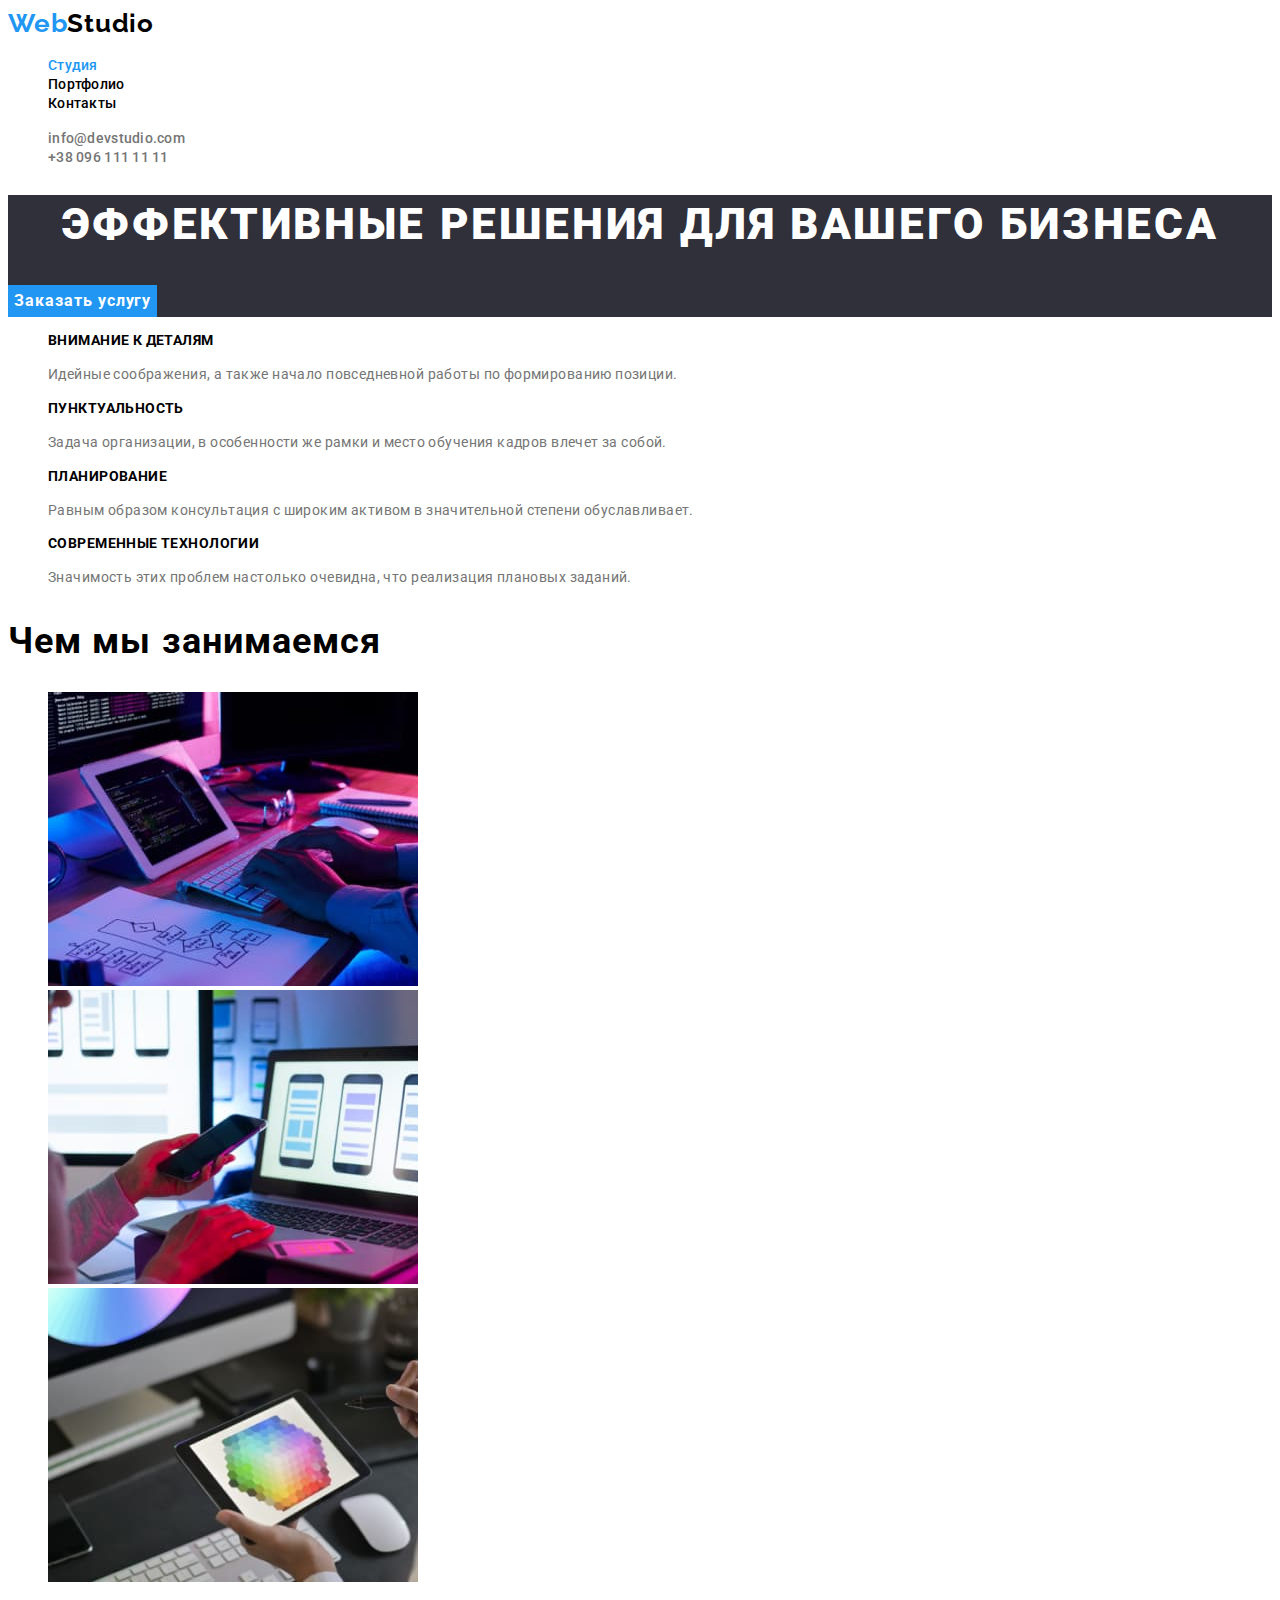
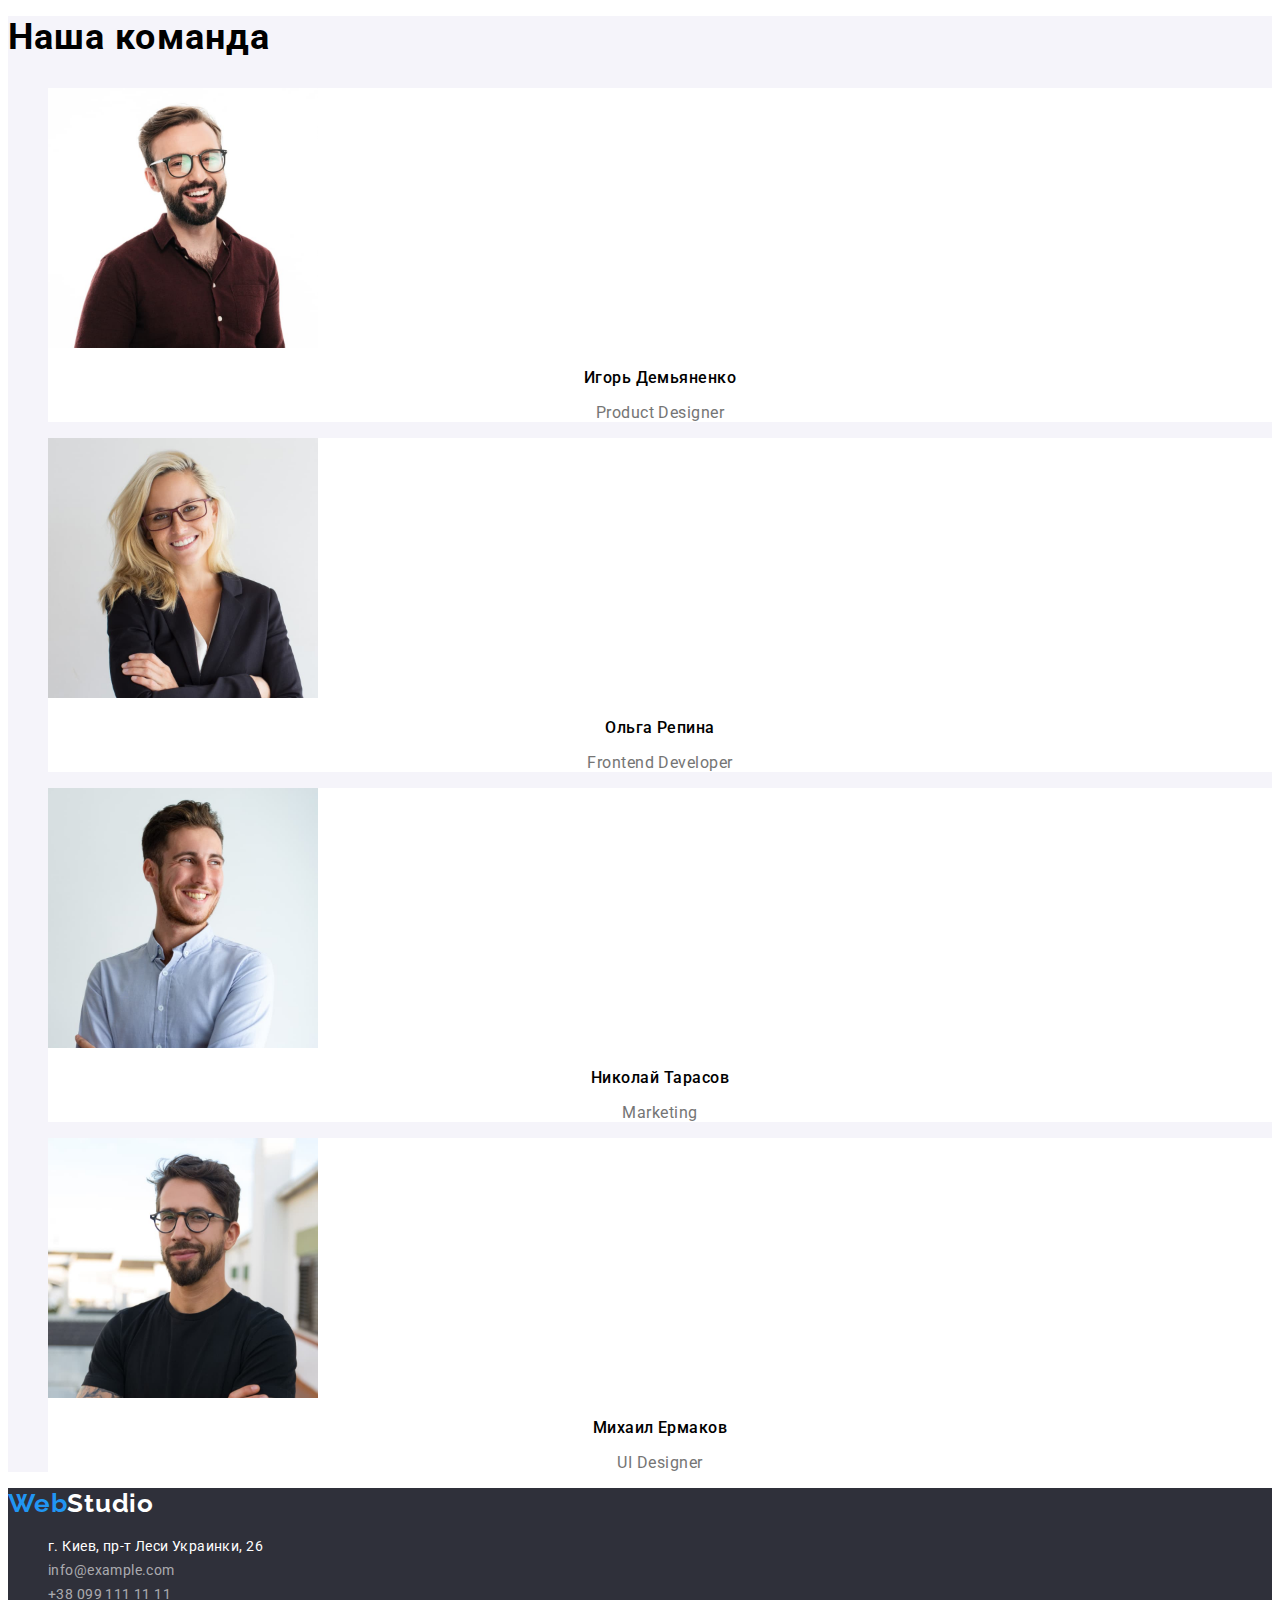
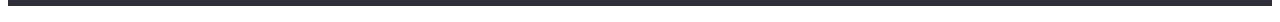
==== index.html @ 9e9632e0 "hw-03" ====
<!DOCTYPE html>
<html lang="ru">
  <head>
    <meta charset="UTF-8" />
    <meta http-equiv="X-UA-Compatible" content="IE=edge" />
    <meta name="viewport" content="width=device-width, initial-scale=1.0" />
    <title>WebStudio</title>
    <link
      href="https://fonts.googleapis.com/css2?family=Raleway:wght@700&family=Roboto:wght@400;500;700;900&display=swap"
      rel="stylesheet"
    />
    <link rel="stylesheet" href="./css/styles.css" />
  </head>
  <body>
    <header class="header">
      <a href="" class="logo link"
        >Web<span class="header-logo">Studio</span></a
      >
      <nav class="nav">
        <ul class="nav-list list">
          <li class="nav-item">
            <a href="" class="nav-link current link">Студия</a>
          </li>
          <li class="nav-item">
            <a href="./portfolio.html" class="nav-link link">Портфолио</a>
          </li>
          <li class="nav-item">
            <a href="" class="nav-link link">Контакты</a>
          </li>
        </ul>
      </nav>
      <ul class="contacts-list list">
        <li class="contacts-item">
          <a href="mailto:info@devstudio.com" class="contacts-link link"
            >info@devstudio.com</a
          >
        </li>
        <li class="contacts-item">
          <a href="tel:+380961111111" class="contacts-link link"
            >+38 096 111 11 11</a
          >
        </li>
      </ul>
    </header>
    <main>
      <section class="hero">
        <h1 class="hero-title">Эффективные решения для вашего бизнеса</h1>
        <button type="button" class="hero-btn button">Заказать услугу</button>
      </section>
      <section class="features">
        <h2 class="visually-hidden">Наши преимущества</h2>
        <ul class="features-list list">
          <li class="features-item">
            <h3 class="features-subtitle">Внимание к деталям</h3>
            <p class="features-text">
              Идейные соображения, а также начало повседневной работы по
              формированию позиции.
            </p>
          </li>
          <li class="features-item">
            <h3 class="features-subtitle">Пунктуальность</h3>
            <p class="features-text">
              Задача организации, в особенности же рамки и место обучения кадров
              влечет за собой.
            </p>
          </li>
          <li class="features-item">
            <h3 class="features-subtitle">Планирование</h3>
            <p class="features-text">
              Равным образом консультация с широким активом в значительной
              степени обуславливает.
            </p>
          </li>
          <li class="features-item">
            <h3 class="features-subtitle">Современные технологии</h3>
            <p class="features-text">
              Значимость этих проблем настолько очевидна, что реализация
              плановых заданий.
            </p>
          </li>
        </ul>
      </section>
      <section class="work">
        <h2 class="work-title title">Чем мы занимаемся</h2>
        <ul class="work-list list">
          <li class="work-item">
            <img src="./img/work1.jpg" width="370" alt="Фото кодирования" />
          </li>
          <li class="work-item">
            <img
              src="./img/work2.jpg"
              width="370"
              alt="Фото создания интерфейса"
            />
          </li>
          <li class="work-item">
            <img src="./img/work3.jpg" width="370" alt="Фото подбора цветов" />
          </li>
        </ul>
      </section>
      <section class="team">
        <h2 class="team-title title">Наша команда</h2>
        <ul class="team-list list">
          <li class="team-item">
            <img src="./img/team1.jpg" width="270" alt="Фото сотрудника 1" />
            <h3 class="team-subtitle">Игорь Демьяненко</h3>
            <p lang="en" class="team-text">Product Designer</p>
          </li>
          <li class="team-item">
            <img src="./img/team2.jpg" width="270" alt="Фото сотрудника 2" />
            <h3 class="team-subtitle">Ольга Репина</h3>
            <p lang="en" class="team-text">Frontend Developer</p>
          </li>
          <li class="team-item">
            <img src="./img/team3.jpg" width="270" alt="Фото сотрудника 3" />
            <h3 class="team-subtitle">Николай Тарасов</h3>
            <p lang="en" class="team-text">Marketing</p>
          </li>
          <li class="team-item">
            <img src="./img/team4.jpg" width="270" alt="Фото сотрудника 4" />
            <h3 class="team-subtitle">Михаил Ермаков</h3>
            <p lang="en" class="team-text">UI Designer</p>
          </li>
        </ul>
      </section>
    </main>
    <footer class="footer">
      <a href="" class="logo link"
        >Web<span class="footer-logo">Studio</span></a
      >
      <address class="address">
        <ul class="address-list list">
          <li class="address-item">
            <a
              href="https://goo.gl/maps/W3Zv1NeJPZBBUoi46"
              target="_blank"
              rel="noopener nofollow norefe"
              class="address-link map link"
              >г. Киев, пр-т Леси Украинки, 26</a
            >
          </li>
          <li class="address-item">
            <a href="mailto:info@example.com" class="address-link link"
              >info@example.com</a
            >
          </li>
          <li class="address-item">
            <a href="tel:+380991111111" class="address-link link"
              >+38 099 111 11 11</a
            >
          </li>
        </ul>
      </address>
    </footer>
  </body>
</html>
---- css/styles.css ----
:root {
  --primary-text-color: #212121;
  --secondary-text-color: #757575;
  --accent-color: #2196f3;
  --primary-white-color: #ffffff;
  --secondary-white-color: #f5f4fa;
  --background-black-color: #2f303a;
}

body {
  font-family: "Roboto"; sans-serif;
  color: var(--primary--text-color);
}

.list {
  list-style: none;
}

.link {
  text-decoration: none;
}

.button {
  font-family: inherit;
  cursor: pointer;
}

.title {
font-size: 36px;
line-height: 1.17;
letter-spacing: 0.03em;
}

.logo {
font-family: 'Raleway';
font-weight: 700;
font-size: 26px;
line-height: 1.19;
letter-spacing: 0.03em;
color:var(--accent-color);
}

/* --------------------------------HEADER-------------------------------------------- */

.header-logo {
color: #000000;
}

.nav-link,
.contacts-link {
font-weight: 500;
font-size: 14px;
line-height: 1.14;
letter-spacing: 0.02em;
}

.nav-link {
  color: var(--primary--text-color);
}

.nav-link.current {
color: var(--accent-color);
}
.contacts-link {
  color: var(--secondary-text-color);
}

.nav-link:hover,
.nav-link:focus,
.contacts-link:hover,
.contacts-link:focus {
  color: var(--accent-color);
}

/* --------------------------------HERO----------------------------- */

.hero {
background-color: var(--background-black-color);
}
.hero-title {
font-weight: 900;
font-size: 44px;
line-height: 1.36;
text-align: center;
letter-spacing: 0.06em;
text-transform: uppercase;
color: var(--primary-white-color);
}

.hero-btn {
font-weight: 700;
font-size: 16px;
line-height: 1.9;
display: flex;
align-items: center;
text-align: center;
letter-spacing: 0.06em;
border-style: none;

color: var(--primary-white-color);
background-color: var(--accent-color);
}

.hero-btn:hover,
.hero-btn:focus {
  background-color: #188CE8;
}

/* -----------------------------FEATURES----------------------------------- */

.visually-hidden {
  position: absolute;
  white-space: nowrap;
  width: 1px;
  height: 1px;
  overflow: hidden;
  border: 0;
  padding: 0;
  clip: rect(0 0 0 0);
  clip-path: inset(50%);
  margin: -1px;
}

.features-subtitle {
font-size: 14px;
line-height: 1.14;
letter-spacing: 0.03em;
text-transform: uppercase;
}

.features-text {
font-size: 14px;
line-height: 1.7;
letter-spacing: 0.03em;

color:var(--secondary-text-color);
}

/* -----------------------------------TEAM-------------------------------- */

.team {
  background-color: var(--secondary-white-color);
}

.team-item {
  background-color: var(--primary-white-color);
}

.team-subtitle,
.team-text {
font-size: 16px;
line-height: 1.19;
text-align: center;
letter-spacing: 0.03em;
}

.team-subtitle {
font-weight: 500;
}

.team-text {
  color: var(--secondary-text-color);
}

/* ------------------------------------FOOTER--------------------------------- */

.footer {
  background-color: var(--background-black-color);
}

.footer-logo {
color: var(--primary-white-color);
}

.address {
  font-style: normal;
}

.address-link {
font-size: 14px;
line-height: 1.7;
letter-spacing: 0.03em;

color:rgba(255, 255, 255, 0.6);
}

.address-link:hover,
.address-link:focus {
  color: var(--accent-color);
}

.map {
  color: var(--primary-white-color);
}

/* -----------------------------------PORTFOLIO-PROJECTS---------------------------------- */

.visually-hidden {
  position: absolute;
  white-space: nowrap;
  width: 1px;
  height: 1px;
  overflow: hidden;
  border: 0;
  padding: 0;
  clip: rect(0 0 0 0);
  clip-path: inset(50%);
  margin: -1px;
}

.projects-btn {
font-weight: 500;
font-size: 16px;
line-height: 1.6;
text-align: center;
letter-spacing: 0.03em;
border-style: none;

background-color: var(--secondary-white-color);
color:var(--primary-text-color);
}

.projects-btn:hover,
.projects-btn:focus {
  background-color:var(--accent-color);
  color: var(--primary-white-color);
}

.examples-title {
font-size: 18px;
line-height: 2;
letter-spacing: 0.06em;
}

.examples-text {
font-size: 16px;
line-height: 1.9;
letter-spacing: 0.03em;

color:var(--secondary-text-color);
}
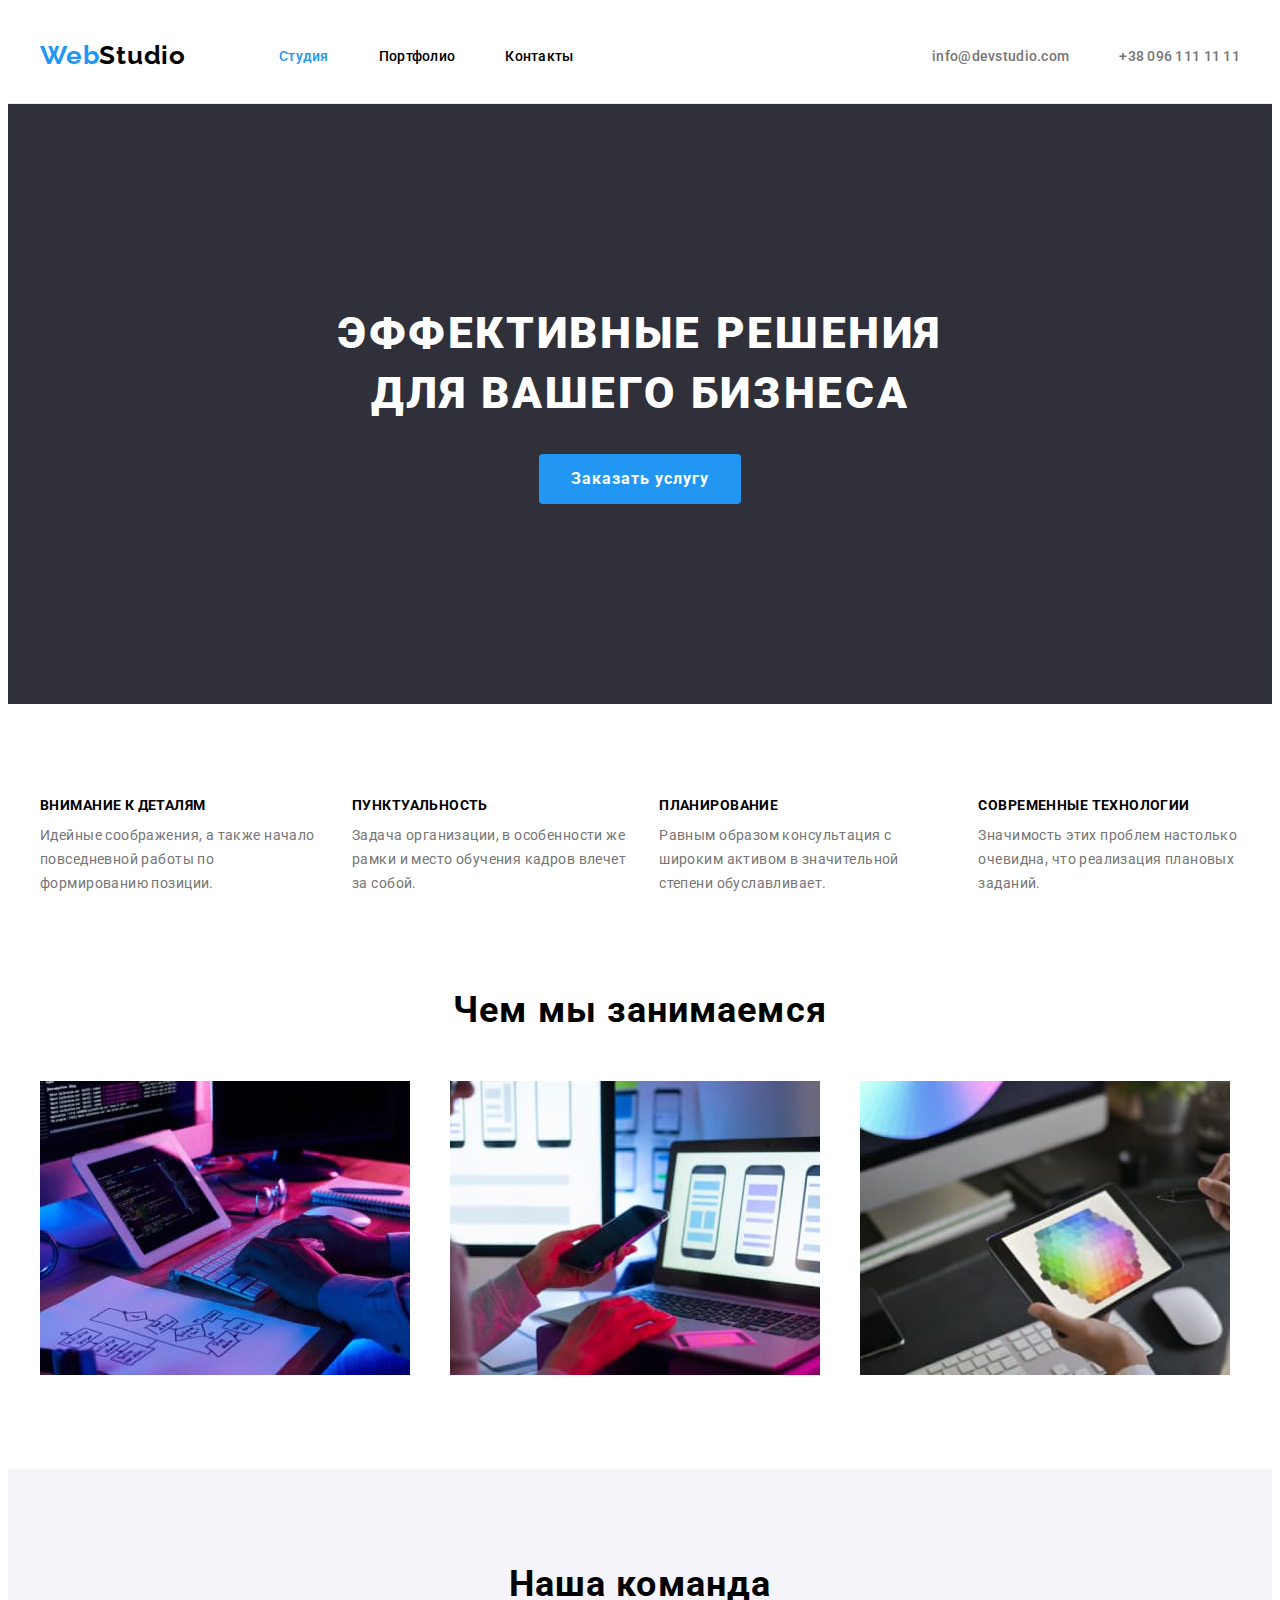
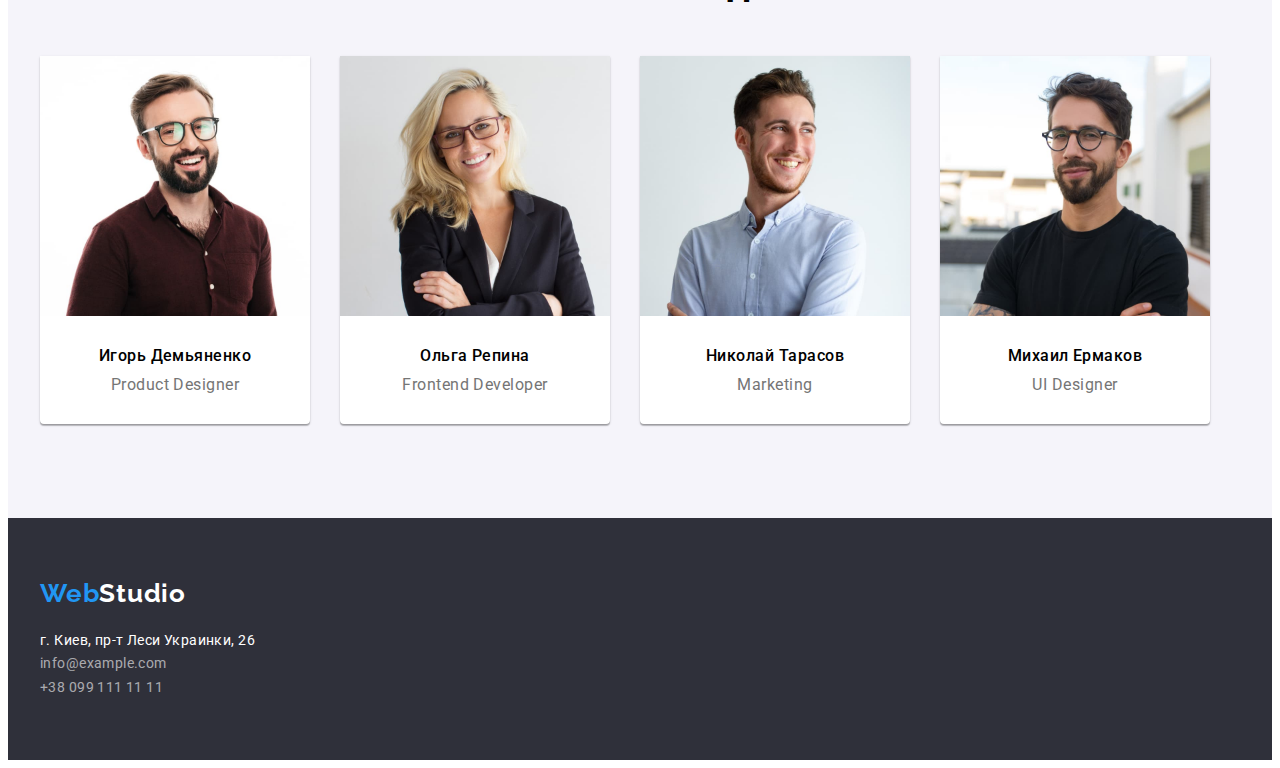
==== commit 5c1c9778: "hw-03" ====
--- a/index.html
+++ b/index.html
@@ -9,148 +9,172 @@
       href="https://fonts.googleapis.com/css2?family=Raleway:wght@700&family=Roboto:wght@400;500;700;900&display=swap"
       rel="stylesheet"
     />
+    <link
+      rel="stylesheet"
+      href="https://cdnjs.cloudflare.com/ajax/libs/modern-normalize/1.1.0/modern-normalize.min.css"
+      integrity="sha512-wpPYUAdjBVSE4KJnH1VR1HeZfpl1ub8YT/NKx4PuQ5NmX2tKuGu6U/JRp5y+Y8XG2tV+wKQpNHVUX03MfMFn9Q=="
+      crossorigin="anonymous"
+      referrerpolicy="no-referrer"
+    />
     <link rel="stylesheet" href="./css/styles.css" />
   </head>
   <body>
     <header class="header">
-      <a href="" class="logo link"
-        >Web<span class="header-logo">Studio</span></a
-      >
-      <nav class="nav">
-        <ul class="nav-list list">
-          <li class="nav-item">
-            <a href="" class="nav-link current link">Студия</a>
+      <div class="container">
+        <a href="" class="logo link"
+          >Web<span class="header-logo">Studio</span></a
+        >
+        <nav class="nav">
+          <ul class="nav-list list">
+            <li class="nav-item">
+              <a href="" class="nav-link current link">Студия</a>
+            </li>
+            <li class="nav-item">
+              <a href="./portfolio.html" class="nav-link link">Портфолио</a>
+            </li>
+            <li class="nav-item">
+              <a href="" class="nav-link link">Контакты</a>
+            </li>
+          </ul>
+        </nav>
+        <ul class="contacts-list list">
+          <li class="contacts-item">
+            <a href="mailto:info@devstudio.com" class="contacts-link link"
+              >info@devstudio.com</a
+            >
           </li>
-          <li class="nav-item">
-            <a href="./portfolio.html" class="nav-link link">Портфолио</a>
-          </li>
-          <li class="nav-item">
-            <a href="" class="nav-link link">Контакты</a>
+          <li class="contacts-item">
+            <a href="tel:+380961111111" class="contacts-link link"
+              >+38 096 111 11 11</a
+            >
           </li>
         </ul>
-      </nav>
-      <ul class="contacts-list list">
-        <li class="contacts-item">
-          <a href="mailto:info@devstudio.com" class="contacts-link link"
-            >info@devstudio.com</a
-          >
-        </li>
-        <li class="contacts-item">
-          <a href="tel:+380961111111" class="contacts-link link"
-            >+38 096 111 11 11</a
-          >
-        </li>
-      </ul>
+      </div>
     </header>
     <main>
       <section class="hero">
-        <h1 class="hero-title">Эффективные решения для вашего бизнеса</h1>
+        <h1 class="hero-title">
+          Эффективные решения <br />
+          для вашего бизнеса
+        </h1>
         <button type="button" class="hero-btn button">Заказать услугу</button>
       </section>
-      <section class="features">
-        <h2 class="visually-hidden">Наши преимущества</h2>
-        <ul class="features-list list">
-          <li class="features-item">
-            <h3 class="features-subtitle">Внимание к деталям</h3>
-            <p class="features-text">
-              Идейные соображения, а также начало повседневной работы по
-              формированию позиции.
-            </p>
-          </li>
-          <li class="features-item">
-            <h3 class="features-subtitle">Пунктуальность</h3>
-            <p class="features-text">
-              Задача организации, в особенности же рамки и место обучения кадров
-              влечет за собой.
-            </p>
-          </li>
-          <li class="features-item">
-            <h3 class="features-subtitle">Планирование</h3>
-            <p class="features-text">
-              Равным образом консультация с широким активом в значительной
-              степени обуславливает.
-            </p>
-          </li>
-          <li class="features-item">
-            <h3 class="features-subtitle">Современные технологии</h3>
-            <p class="features-text">
-              Значимость этих проблем настолько очевидна, что реализация
-              плановых заданий.
-            </p>
-          </li>
-        </ul>
+      <section class="features section">
+        <div class="container">
+          <h2 class="visually-hidden">Наши преимущества</h2>
+          <ul class="features-list list">
+            <li class="features-item">
+              <h3 class="features-subtitle">Внимание к деталям</h3>
+              <p class="features-text">
+                Идейные соображения, а также начало повседневной работы по
+                формированию позиции.
+              </p>
+            </li>
+            <li class="features-item">
+              <h3 class="features-subtitle">Пунктуальность</h3>
+              <p class="features-text">
+                Задача организации, в особенности же рамки и место обучения
+                кадров влечет за собой.
+              </p>
+            </li>
+            <li class="features-item">
+              <h3 class="features-subtitle">Планирование</h3>
+              <p class="features-text">
+                Равным образом консультация с широким активом в значительной
+                степени обуславливает.
+              </p>
+            </li>
+            <li class="features-item">
+              <h3 class="features-subtitle">Современные технологии</h3>
+              <p class="features-text">
+                Значимость этих проблем настолько очевидна, что реализация
+                плановых заданий.
+              </p>
+            </li>
+          </ul>
+        </div>
       </section>
-      <section class="work">
-        <h2 class="work-title title">Чем мы занимаемся</h2>
-        <ul class="work-list list">
-          <li class="work-item">
-            <img src="./img/work1.jpg" width="370" alt="Фото кодирования" />
-          </li>
-          <li class="work-item">
-            <img
-              src="./img/work2.jpg"
-              width="370"
-              alt="Фото создания интерфейса"
-            />
-          </li>
-          <li class="work-item">
-            <img src="./img/work3.jpg" width="370" alt="Фото подбора цветов" />
-          </li>
-        </ul>
+      <section class="work bottom-padding">
+        <div class="container">
+          <h2 class="work-title title">Чем мы занимаемся</h2>
+          <ul class="work-list list">
+            <li class="work-item">
+              <img src="./img/work1.jpg" width="370" alt="Фото кодирования" />
+            </li>
+            <li class="work-item">
+              <img
+                src="./img/work2.jpg"
+                width="370"
+                alt="Фото создания интерфейса"
+              />
+            </li>
+            <li class="work-item">
+              <img
+                src="./img/work3.jpg"
+                width="370"
+                alt="Фото подбора цветов"
+              />
+            </li>
+          </ul>
+        </div>
       </section>
-      <section class="team">
-        <h2 class="team-title title">Наша команда</h2>
-        <ul class="team-list list">
-          <li class="team-item">
-            <img src="./img/team1.jpg" width="270" alt="Фото сотрудника 1" />
-            <h3 class="team-subtitle">Игорь Демьяненко</h3>
-            <p lang="en" class="team-text">Product Designer</p>
-          </li>
-          <li class="team-item">
-            <img src="./img/team2.jpg" width="270" alt="Фото сотрудника 2" />
-            <h3 class="team-subtitle">Ольга Репина</h3>
-            <p lang="en" class="team-text">Frontend Developer</p>
-          </li>
-          <li class="team-item">
-            <img src="./img/team3.jpg" width="270" alt="Фото сотрудника 3" />
-            <h3 class="team-subtitle">Николай Тарасов</h3>
-            <p lang="en" class="team-text">Marketing</p>
-          </li>
-          <li class="team-item">
-            <img src="./img/team4.jpg" width="270" alt="Фото сотрудника 4" />
-            <h3 class="team-subtitle">Михаил Ермаков</h3>
-            <p lang="en" class="team-text">UI Designer</p>
-          </li>
-        </ul>
+      <section class="team section">
+        <div class="container">
+          <h2 class="team-title title">Наша команда</h2>
+          <ul class="team-list list">
+            <li class="team-item">
+              <img src="./img/team1.jpg" width="270" alt="Фото сотрудника 1" />
+              <h3 class="team-subtitle">Игорь Демьяненко</h3>
+              <p lang="en" class="team-text">Product Designer</p>
+            </li>
+            <li class="team-item">
+              <img src="./img/team2.jpg" width="270" alt="Фото сотрудника 2" />
+              <h3 class="team-subtitle">Ольга Репина</h3>
+              <p lang="en" class="team-text">Frontend Developer</p>
+            </li>
+            <li class="team-item">
+              <img src="./img/team3.jpg" width="270" alt="Фото сотрудника 3" />
+              <h3 class="team-subtitle">Николай Тарасов</h3>
+              <p lang="en" class="team-text">Marketing</p>
+            </li>
+            <li class="team-item">
+              <img src="./img/team4.jpg" width="270" alt="Фото сотрудника 4" />
+              <h3 class="team-subtitle">Михаил Ермаков</h3>
+              <p lang="en" class="team-text">UI Designer</p>
+            </li>
+          </ul>
+        </div>
       </section>
     </main>
     <footer class="footer">
-      <a href="" class="logo link"
-        >Web<span class="footer-logo">Studio</span></a
-      >
-      <address class="address">
-        <ul class="address-list list">
-          <li class="address-item">
-            <a
-              href="https://goo.gl/maps/W3Zv1NeJPZBBUoi46"
-              target="_blank"
-              rel="noopener nofollow norefe"
-              class="address-link map link"
-              >г. Киев, пр-т Леси Украинки, 26</a
-            >
-          </li>
-          <li class="address-item">
-            <a href="mailto:info@example.com" class="address-link link"
-              >info@example.com</a
-            >
-          </li>
-          <li class="address-item">
-            <a href="tel:+380991111111" class="address-link link"
-              >+38 099 111 11 11</a
-            >
-          </li>
-        </ul>
-      </address>
+      <div class="container">
+        <a href="" class="logo link"
+          >Web<span class="footer-logo">Studio</span></a
+        >
+        <address class="address">
+          <ul class="address-list list">
+            <li class="address-item">
+              <a
+                href="https://goo.gl/maps/W3Zv1NeJPZBBUoi46"
+                target="_blank"
+                rel="noopener nofollow norefe"
+                class="address-link map link"
+                >г. Киев, пр-т Леси Украинки, 26</a
+              >
+            </li>
+            <li class="address-item">
+              <a href="mailto:info@example.com" class="address-link link"
+                >info@example.com</a
+              >
+            </li>
+            <li class="address-item">
+              <a href="tel:+380991111111" class="address-link link"
+                >+38 099 111 11 11</a
+              >
+            </li>
+          </ul>
+        </address>
+      </div>
     </footer>
   </body>
 </html>
--- a/css/styles.css
+++ b/css/styles.css
@@ -7,13 +7,36 @@
   --background-black-color: #2f303a;
 }
 
+p,
+h1,
+h2,
+h3,
+h4,
+h5,
+h6 {
+  margin: 0;
+}
+
+img {
+  display: block;
+}
+
 body {
   font-family: "Roboto"; sans-serif;
   color: var(--primary--text-color);
 }
 
+.container {
+width: 1200px;
+margin: 0 auto;
+padding-left: 15px;
+padding-right: 15px;
+}
+
 .list {
   list-style: none;
+  margin: 0;
+  padding-left: 0;
 }
 
 .link {
@@ -41,6 +64,41 @@
 }
 
 /* --------------------------------HEADER-------------------------------------------- */
+
+.header {
+  border-bottom: 1px solid #ECECEC;
+}
+
+.header .container {
+display: flex;
+align-items: center;
+}
+
+.header .logo {
+  margin-right: 93px;
+}
+
+.header .link {
+  padding: 32px 0;
+}
+
+.nav-list {
+  display: flex;
+  align-items: center;
+}
+
+.nav-item:not(:last-child) {
+  margin-right: 50px;
+}
+
+.contacts-list {
+  display: flex;
+  margin-left: auto;
+}
+
+.contacts-item + .contacts-item {
+  margin-left: 50px;
+}
 
 .header-logo {
 color: #000000;
@@ -76,18 +134,32 @@
 
 .hero {
 background-color: var(--background-black-color);
-}
+text-align: center;
+}
+
+.hero {
+  padding-top: 200px;
+  padding-bottom: 200px;
+}
+
 .hero-title {
-font-weight: 900;
-font-size: 44px;
-line-height: 1.36;
-text-align: center;
-letter-spacing: 0.06em;
-text-transform: uppercase;
-color: var(--primary-white-color);
+  margin-bottom: 30px;
+  
+  font-weight: 900;
+  font-size: 44px;
+  line-height: 1.36;
+  letter-spacing: 0.06em;
+  text-transform: uppercase;
+  color: var(--primary-white-color);
 }
 
 .hero-btn {
+display: block;
+margin: 0 auto;
+border-radius: 4px;
+padding: 10px 32px;
+min-width: 200px;
+
 font-weight: 700;
 font-size: 16px;
 line-height: 1.9;
@@ -107,6 +179,23 @@
 }
 
 /* -----------------------------FEATURES----------------------------------- */
+
+.section {
+  padding-top: 94px;
+  padding-bottom: 94px;
+}
+
+.bottom-padding {
+  padding-bottom: 94px;
+}
+
+.features-list {
+  display: flex;
+}
+
+.features-item:not(:last-child) {
+  margin-right: 30px;
+}
 
 .visually-hidden {
   position: absolute;
@@ -122,10 +211,11 @@
 }
 
 .features-subtitle {
-font-size: 14px;
-line-height: 1.14;
-letter-spacing: 0.03em;
-text-transform: uppercase;
+  margin-bottom: 10px;
+  font-size: 14px;
+  line-height: 1.14;
+  letter-spacing: 0.03em;
+  text-transform: uppercase;
 }
 
 .features-text {
@@ -136,14 +226,55 @@
 color:var(--secondary-text-color);
 }
 
+/* -----------------------------------WORK-------------------------------- */
+
+.work {
+  text-align: center;
+}
+
+.work-list {
+  display: flex;
+  margin-top: 50px;
+  margin-left: -30px;
+}
+
+.work-item {
+  flex-basis: calc((100% - 90px)/3);
+  margin-left: 30px;
+}
+
 /* -----------------------------------TEAM-------------------------------- */
 
 .team {
   background-color: var(--secondary-white-color);
+  text-align: center;
+}
+
+.team-title {
+  margin-bottom: 50px;
+}
+
+.team-list {
+  display: flex;
+  margin-left: -30px;
 }
 
 .team-item {
+  flex-basis: calc((100%-120px)/4);
+  margin-left: 30px;
+
   background-color: var(--primary-white-color);
+  box-shadow: 0px 1px 3px rgba(0, 0, 0, 0.12), 0px 1px 1px rgba(0, 0, 0, 0.14), 0px 2px 1px rgba(0, 0, 0, 0.2);
+  border-radius: 0px 0px 4px 4px;
+}
+
+.team-subtitle {
+  margin-top: 30px;
+  margin-bottom: 10px;
+}
+
+.team-text {
+  margin-bottom: 30px;
 }
 
 .team-subtitle,
@@ -165,7 +296,13 @@
 /* ------------------------------------FOOTER--------------------------------- */
 
 .footer {
+  padding: 60px 0;
   background-color: var(--background-black-color);
+}
+
+.footer .logo {
+  display: block;
+  margin-bottom: 20px;
 }
 
 .footer-logo {
@@ -194,6 +331,34 @@
 }
 
 /* -----------------------------------PORTFOLIO-PROJECTS---------------------------------- */
+
+.projects-list {
+  display: flex;
+  justify-content: center;
+  margin-bottom: 50px;
+}
+
+.projects-item:not(:last-child) {
+  margin-right: 8px;
+}
+
+.examples-list {
+  display: flex;
+  flex-wrap: wrap;
+  margin: -15px;
+}
+
+.examples-item {
+  flex-basis: calc((100% - 90px) / 3);
+  margin: 15px;
+}
+
+.examples-container {
+  padding: 20px 24px;
+  border-left: 1px solid #EEEEEE;
+  border-bottom: 1px solid #EEEEEE;
+  border-right: 1px solid #EEEEEE;
+}
 
 .visually-hidden {
   position: absolute;
@@ -209,15 +374,17 @@
 }
 
 .projects-btn {
-font-weight: 500;
-font-size: 16px;
-line-height: 1.6;
-text-align: center;
-letter-spacing: 0.03em;
-border-style: none;
-
-background-color: var(--secondary-white-color);
-color:var(--primary-text-color);
+  padding: 6px 22px;
+  font-weight: 500;
+  font-size: 16px;
+  line-height: 1.6;
+  text-align: center;
+  letter-spacing: 0.03em;
+  border-style: none;
+  border-radius: 4px;
+  
+  background-color: var(--secondary-white-color);
+  color:var(--primary-text-color);
 }
 
 .projects-btn:hover,
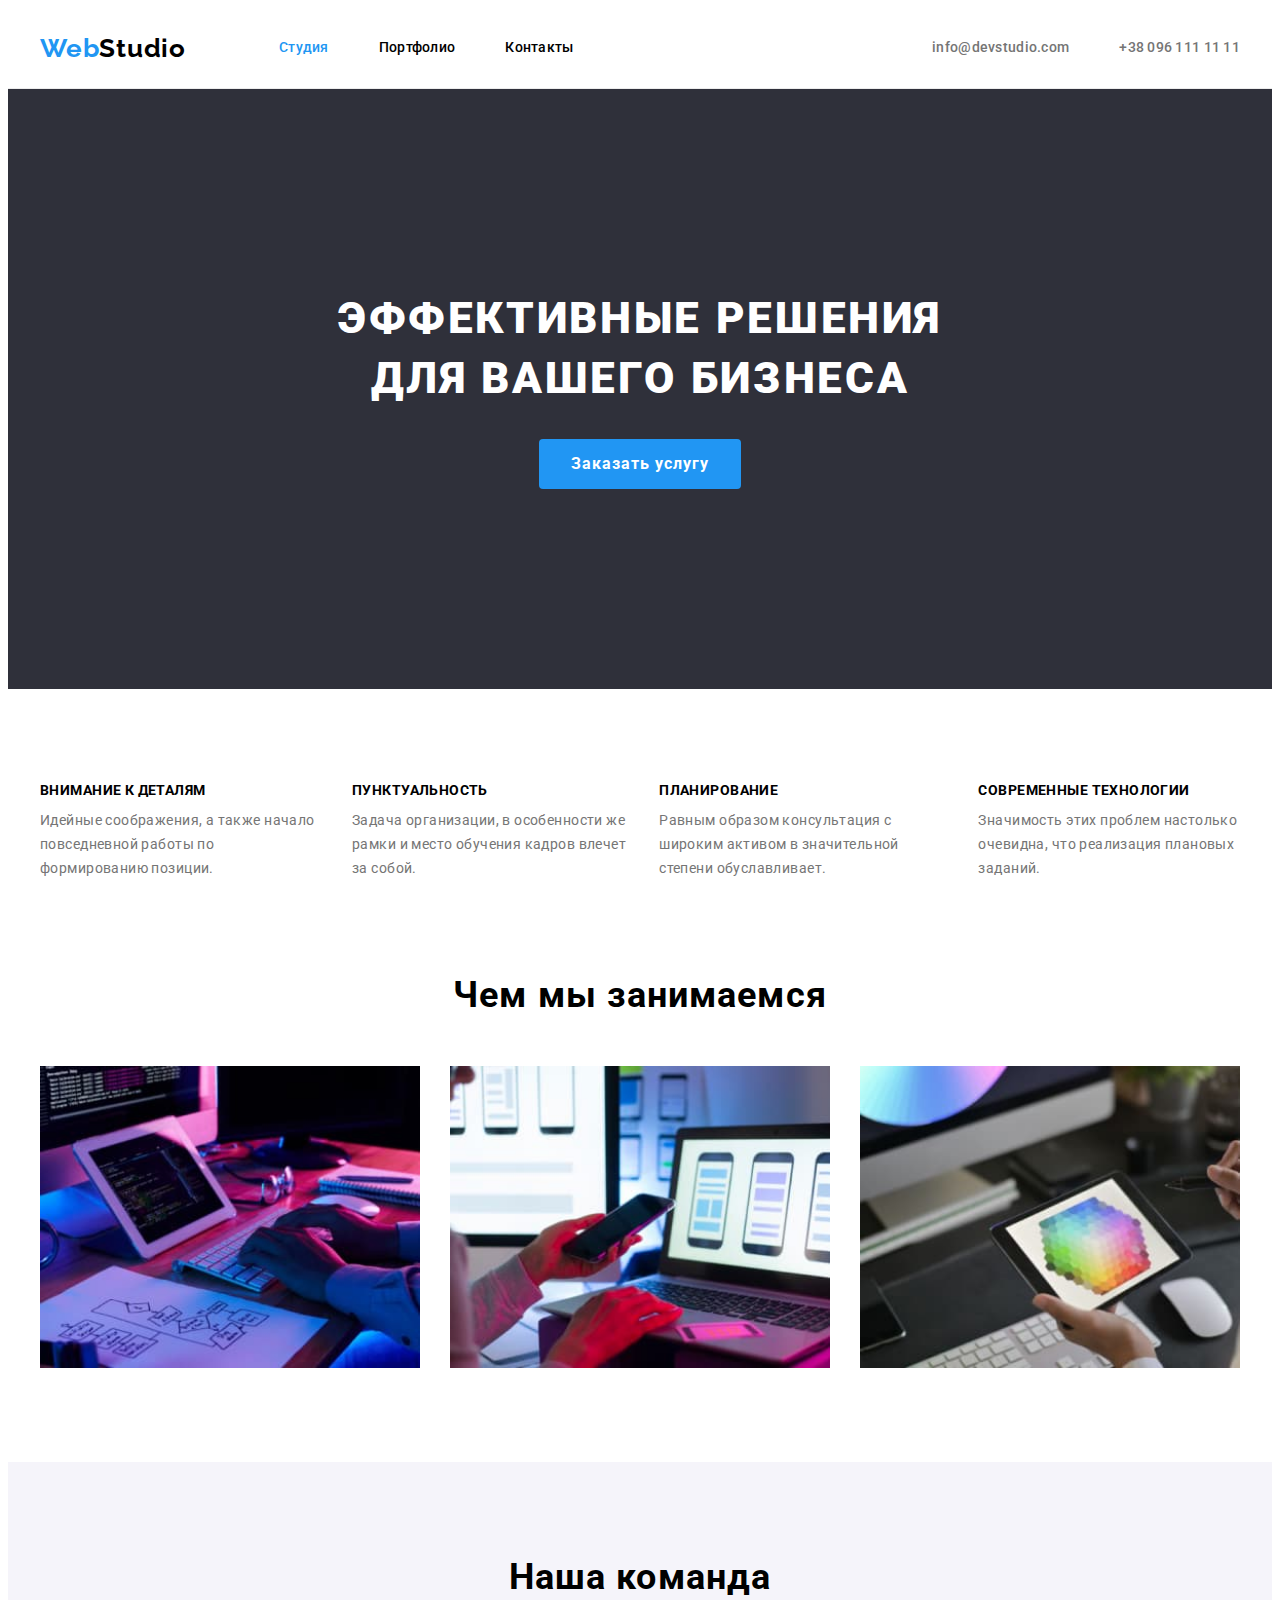
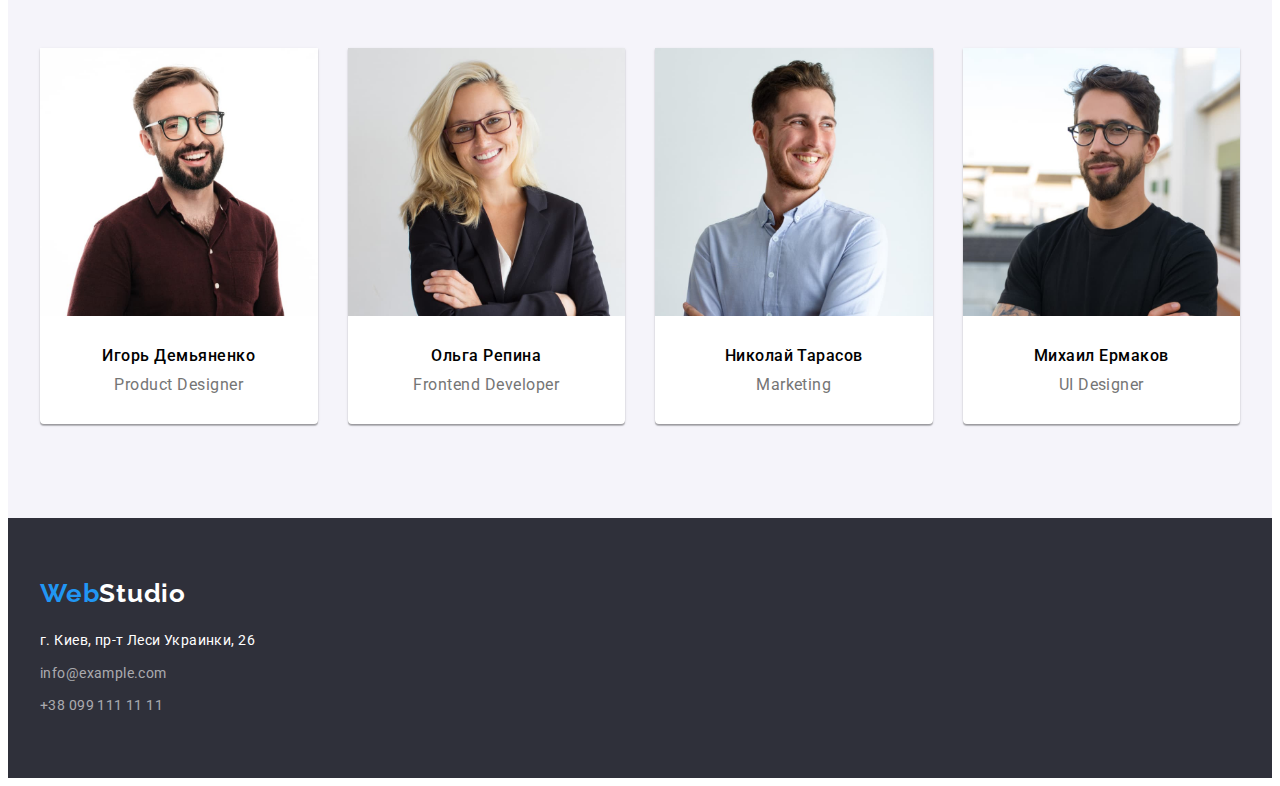
==== commit ea35fc1a: "hw-03 modified" ====
--- a/index.html
+++ b/index.html
@@ -21,11 +21,13 @@
   <body>
     <header class="header">
       <div class="container">
-        <a href="" class="logo link"
-          >Web<span class="header-logo">Studio</span></a
-        >
         <nav class="nav">
           <ul class="nav-list list">
+            <li class="nav-item">
+              <a href="" class="logo link"
+                >Web<span class="header-logo">Studio</span></a
+              >
+            </li>
             <li class="nav-item">
               <a href="" class="nav-link current link">Студия</a>
             </li>
@@ -53,10 +55,7 @@
     </header>
     <main>
       <section class="hero">
-        <h1 class="hero-title">
-          Эффективные решения <br />
-          для вашего бизнеса
-        </h1>
+        <h1 class="hero-title">Эффективные решения для вашего бизнеса</h1>
         <button type="button" class="hero-btn button">Заказать услугу</button>
       </section>
       <section class="features section">
@@ -124,23 +123,31 @@
           <ul class="team-list list">
             <li class="team-item">
               <img src="./img/team1.jpg" width="270" alt="Фото сотрудника 1" />
-              <h3 class="team-subtitle">Игорь Демьяненко</h3>
-              <p lang="en" class="team-text">Product Designer</p>
+              <div class="team-container">
+                <h3 class="team-subtitle">Игорь Демьяненко</h3>
+                <p lang="en" class="team-text">Product Designer</p>
+              </div>
             </li>
             <li class="team-item">
               <img src="./img/team2.jpg" width="270" alt="Фото сотрудника 2" />
-              <h3 class="team-subtitle">Ольга Репина</h3>
-              <p lang="en" class="team-text">Frontend Developer</p>
+              <div class="team-container">
+                <h3 class="team-subtitle">Ольга Репина</h3>
+                <p lang="en" class="team-text">Frontend Developer</p>
+              </div>
             </li>
             <li class="team-item">
               <img src="./img/team3.jpg" width="270" alt="Фото сотрудника 3" />
-              <h3 class="team-subtitle">Николай Тарасов</h3>
-              <p lang="en" class="team-text">Marketing</p>
+              <div class="team-container">
+                <h3 class="team-subtitle">Николай Тарасов</h3>
+                <p lang="en" class="team-text">Marketing</p>
+              </div>
             </li>
             <li class="team-item">
               <img src="./img/team4.jpg" width="270" alt="Фото сотрудника 4" />
-              <h3 class="team-subtitle">Михаил Ермаков</h3>
-              <p lang="en" class="team-text">UI Designer</p>
+              <div class="team-container">
+                <h3 class="team-subtitle">Михаил Ермаков</h3>
+                <p lang="en" class="team-text">UI Designer</p>
+              </div>
             </li>
           </ul>
         </div>
--- a/css/styles.css
+++ b/css/styles.css
@@ -19,6 +19,8 @@
 
 img {
   display: block;
+  width: 100%;
+  height: auto;
 }
 
 body {
@@ -27,10 +29,10 @@
 }
 
 .container {
-width: 1200px;
-margin: 0 auto;
-padding-left: 15px;
-padding-right: 15px;
+  width: 1200px;
+  margin: 0 auto;
+  padding-left: 15px;
+  padding-right: 15px;
 }
 
 .list {
@@ -55,12 +57,12 @@
 }
 
 .logo {
-font-family: 'Raleway';
-font-weight: 700;
-font-size: 26px;
-line-height: 1.19;
-letter-spacing: 0.03em;
-color:var(--accent-color);
+  font-family: 'Raleway';
+  font-weight: 700;
+  font-size: 26px;
+  line-height: 1.19;
+  letter-spacing: 0.03em;
+  color:var(--accent-color);
 }
 
 /* --------------------------------HEADER-------------------------------------------- */
@@ -70,25 +72,21 @@
 }
 
 .header .container {
-display: flex;
-align-items: center;
-}
-
-.header .logo {
+  display: flex;
+  align-items: center;
+}
+
+.nav-list {
+  display: flex;
+  align-items: center;
+}
+
+.nav-item:first-child {
   margin-right: 93px;
 }
 
-.header .link {
-  padding: 32px 0;
-}
-
-.nav-list {
-  display: flex;
-  align-items: center;
-}
-
-.nav-item:not(:last-child) {
-  margin-right: 50px;
+.nav-item:nth-child(n+3) {
+  margin-left: 50px;
 }
 
 .contacts-list {
@@ -101,15 +99,18 @@
 }
 
 .header-logo {
-color: #000000;
+  color: #000000;
 }
 
 .nav-link,
 .contacts-link {
-font-weight: 500;
-font-size: 14px;
-line-height: 1.14;
-letter-spacing: 0.02em;
+  display: block;
+  padding: 32px 0;
+  
+  font-weight: 500;
+  font-size: 14px;
+  line-height: 1.14;
+  letter-spacing: 0.02em;
 }
 
 .nav-link {
@@ -117,7 +118,7 @@
 }
 
 .nav-link.current {
-color: var(--accent-color);
+  color: var(--accent-color);
 }
 .contacts-link {
   color: var(--secondary-text-color);
@@ -133,8 +134,8 @@
 /* --------------------------------HERO----------------------------- */
 
 .hero {
-background-color: var(--background-black-color);
-text-align: center;
+  background-color: var(--background-black-color);
+  text-align: ;
 }
 
 .hero {
@@ -143,34 +144,36 @@
 }
 
 .hero-title {
-  margin-bottom: 30px;
+  width: 696px;
+  margin: 0 auto 30px;
   
   font-weight: 900;
   font-size: 44px;
   line-height: 1.36;
+  text-align: center;
   letter-spacing: 0.06em;
   text-transform: uppercase;
   color: var(--primary-white-color);
 }
 
 .hero-btn {
-display: block;
-margin: 0 auto;
-border-radius: 4px;
-padding: 10px 32px;
-min-width: 200px;
-
-font-weight: 700;
-font-size: 16px;
-line-height: 1.9;
-display: flex;
-align-items: center;
-text-align: center;
-letter-spacing: 0.06em;
-border-style: none;
-
-color: var(--primary-white-color);
-background-color: var(--accent-color);
+  display: block;
+  margin: 0 auto;
+  border-radius: 4px;
+  padding: 10px 32px;
+  min-width: 200px;
+  
+  font-weight: 700;
+  font-size: 16px;
+  line-height: 1.9;
+  display: flex;
+  align-items: center;
+  text-align: center;
+  letter-spacing: 0.06em;
+  border-style: none;
+  
+  color: var(--primary-white-color);
+  background-color: var(--accent-color);
 }
 
 .hero-btn:hover,
@@ -219,11 +222,11 @@
 }
 
 .features-text {
-font-size: 14px;
-line-height: 1.7;
-letter-spacing: 0.03em;
-
-color:var(--secondary-text-color);
+  font-size: 14px;
+  line-height: 1.7;
+  letter-spacing: 0.03em;
+  
+  color:var(--secondary-text-color);
 }
 
 /* -----------------------------------WORK-------------------------------- */
@@ -232,9 +235,12 @@
   text-align: center;
 }
 
+.work-title {
+  margin-bottom: 50px;
+}
+
 .work-list {
   display: flex;
-  margin-top: 50px;
   margin-left: -30px;
 }
 
@@ -268,25 +274,25 @@
   border-radius: 0px 0px 4px 4px;
 }
 
+.team-container {
+  padding-top: 30px;
+  padding-bottom: 30px;
+}
+
 .team-subtitle {
-  margin-top: 30px;
   margin-bottom: 10px;
-}
-
-.team-text {
-  margin-bottom: 30px;
 }
 
 .team-subtitle,
 .team-text {
-font-size: 16px;
-line-height: 1.19;
-text-align: center;
-letter-spacing: 0.03em;
+  font-size: 16px;
+  line-height: 1.19;
+  text-align: center;
+  letter-spacing: 0.03em;
 }
 
 .team-subtitle {
-font-weight: 500;
+  font-weight: 500;
 }
 
 .team-text {
@@ -305,8 +311,12 @@
   margin-bottom: 20px;
 }
 
+.address-item:not(:last-child) {
+  margin-bottom: 9px;
+}
+
 .footer-logo {
-color: var(--primary-white-color);
+  color: var(--primary-white-color);
 }
 
 .address {
@@ -314,11 +324,11 @@
 }
 
 .address-link {
-font-size: 14px;
-line-height: 1.7;
-letter-spacing: 0.03em;
-
-color:rgba(255, 255, 255, 0.6);
+  font-size: 14px;
+  line-height: 1.7;
+  letter-spacing: 0.03em;
+  
+  color:rgba(255, 255, 255, 0.6);
 }
 
 .address-link:hover,
@@ -348,16 +358,19 @@
   margin: -15px;
 }
 
+.examples-title {
+  margin-bottom: 4px;
+}
+
 .examples-item {
   flex-basis: calc((100% - 90px) / 3);
   margin: 15px;
+
+  border-bottom: 1px solid #EEEEEE;
 }
 
 .examples-container {
   padding: 20px 24px;
-  border-left: 1px solid #EEEEEE;
-  border-bottom: 1px solid #EEEEEE;
-  border-right: 1px solid #EEEEEE;
 }
 
 .visually-hidden {
@@ -394,15 +407,15 @@
 }
 
 .examples-title {
-font-size: 18px;
-line-height: 2;
-letter-spacing: 0.06em;
+  font-size: 18px;
+  line-height: 2;
+  letter-spacing: 0.06em;
 }
 
 .examples-text {
-font-size: 16px;
-line-height: 1.9;
-letter-spacing: 0.03em;
-
-color:var(--secondary-text-color);
+  font-size: 16px;
+  line-height: 1.9;
+  letter-spacing: 0.03em;
+  
+  color:var(--secondary-text-color);
 }